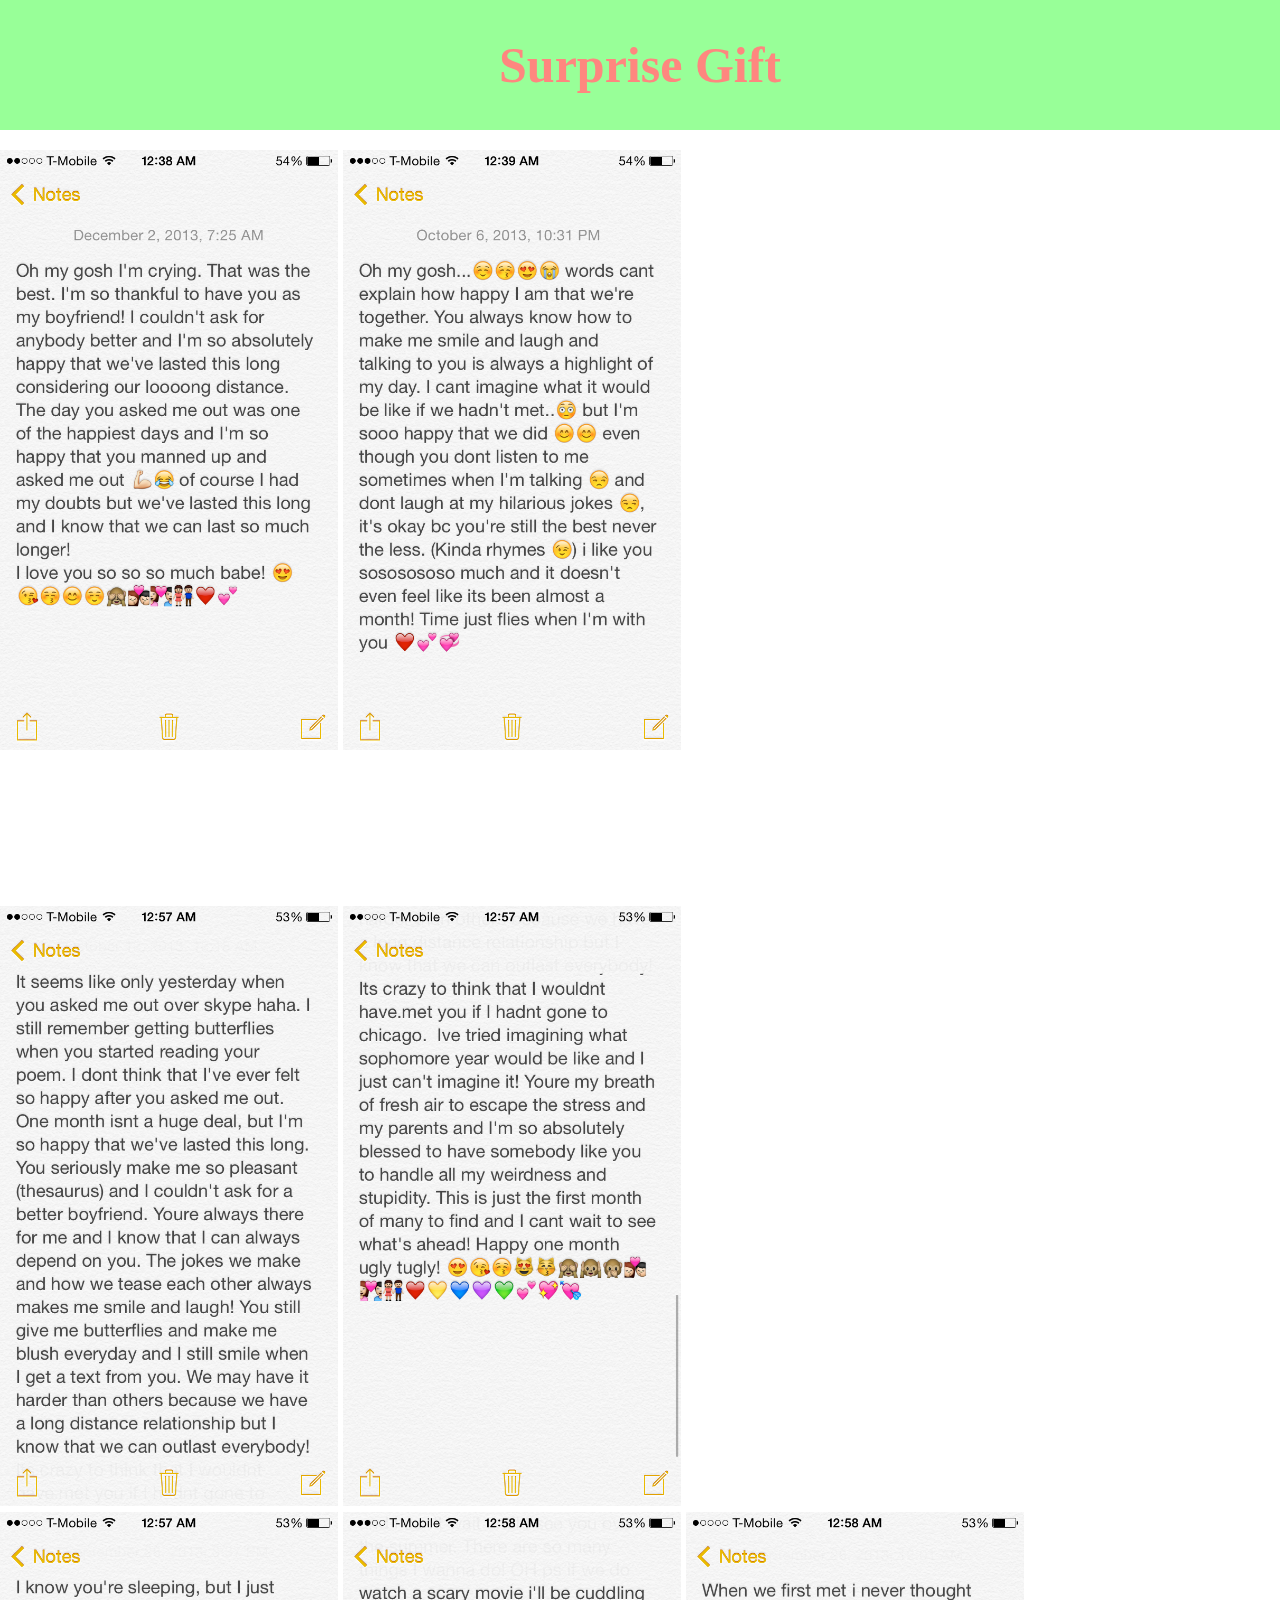
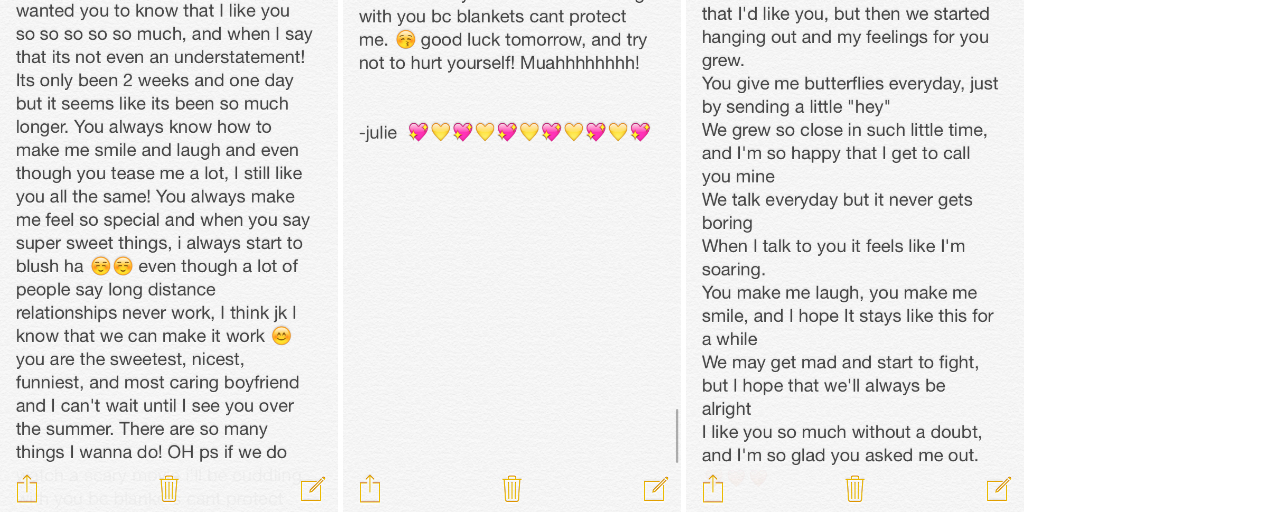
==== funny.html @ 09a1fd85 "f" ====
<!doctype html> 
<html>
<head>
	<title><3<3<3</title>
	<meta charset="utf-8">
    <meta name="viewport" content="width=device-width, initial-scale=1.0">
    <link rel="stylesheet" type="text/css" href="/css/reset.css" media="all">
    <link rel="stylesheet" type="text/css" href="/css/screen.css" media="all">
</head>
<body>
	<header>
		<h1>Surprise Gift</h1>
	</header>
	
	<div class="photo1">
		<img src="/img/photo1.png" class="photo1" alt="">
	</div>

	<div class="photo2">
		<img src="/img/photo2.png" class="photo2" alt="">
	</div>

	<div class="photo3">
		<img src="/img/photo3.png" class="photo3" alt="">
		<img src="/img/photo3-2.png" class="photo3-2" alt="">
	</div>

	<div class="photo4">
		<img src="/img/photo4.png" class="photo4" alt="">
		<img src="/img/photo4-2.png" class="photo4-2" alt="">
	</div>

	<div class="photo5">
		<img src="/img/photo5.png" class="photo5" alt="">
	</div>


</body>
</html>
---- css/screen.css ----
html, body, div, span, applet, object, iframe,
h1, h2, h3, h4, h5, h6, p, blockquote, pre,
a, abbr, acronym, address, big, cite, code,
del, dfn, em, img, ins, kbd, q, s, samp,
small, strike, strong, sub, sup, tt, var,
b, u, i, center,
dl, dt, dd, ol, ul, li,
fieldset, form, label, legend,
table, caption, tbody, tfoot, thead, tr, th, td,
article, aside, canvas, details, embed,
figure, figcaption, footer, header, hgroup,
menu, nav, output, ruby, section, summary,
time, mark, audio, video {
  margin: 0;
  padding: 0;
  border: 0;
  font-size: 100%;
  font: inherit;
  vertical-align: baseline;
}

/* HTML5 display-role reset for older browsers */
article, aside, details, figcaption, figure,
footer, header, hgroup, menu, nav, section {
  display: block;
}

body {
  line-height: 1;
}

ol, ul {
  list-style: none;
}

blockquote, q {
  quotes: none;
}

blockquote:before, blockquote:after,
q:before, q:after {
  content: '';
  content: none;
}

table {
  border-collapse: collapse;
  border-spacing: 0;
}

* {
  -moz-box-sizing: border-box;
  box-sizing: border-box;
  background-repeat: no-repeat;
  background-position: 0 0;
}

html {
  height: 100%;
}

body {
  height: 100%;
  font-family: 'Lobster', cursive;
  font-size: 20px;
  line-height: 1.3;
}

a {
  color: #800000;
}

header {
  background: #98FF98;
  height: 130px;
  position: fixed;
  width: 100%;
  z-index: 50;
}

section {
  background-size: cover;
  background-attachment: fixed;
  min-height: 100%;
  position: relative;
}

div.photo1, div.photo2, div.photo3 {
  margin-top: 150px;
  display: inline-block;
}

div.photo4, div.photo5 {
  display: inline-block;
}

img.photo1, img.photo2, img.photo3, img.photo3-2, img.photo4, img.photo4-2, img.photo5 {
  display: inline-block;
  height: 600px;
}

.one .text, .two .text, .three .text {
  width: 30%;
  min-width: 300px;
  padding: 20px 32px;
  border-radius: 8px;
  color: white;
  position: absolute;
  line-height: 1.7em;
  text-shadow: 0 0 10px black;
  font-size: 25px;
}

div.logos {
  position: absolute;
  top: 30px;
  right: 20px;
  margin: 10px;
  font-size: 2em;
}

h1 {
  font-weight: bold;
  font-size: 50px;
  text-align: center;
  color: #FE877F;
  padding-bottom: 33px;
  padding-top: 33px;
}

h2 {
  font-size: 40px;
  font-weight: bold;
  margin-bottom: .8em;
}

.one {
  background-image: url(/img/cupcakes.jpg);
}

.one .text {
  background-color: rgba(254, 135, 127, 0.8);
  bottom: 100px;
  right: 100px;
  -moz-box-shadow: 0 0 120px salmon;
  -webkit-box-shadow: 0 0 120px salmon;
  box-shadow: 0 0 120px salmon;
}

a.funny {
  text-decoration: none;
  color: lightgreen;
}

.best {
  background-image: url(/img/love.jpg);
}

.awesome p {
  text-align: center;
  font-size: 30px;
  line-height: 1.7em;
  margin-bottom: 50px;
  color: black;
}

div.pic {
  display: inline-block;
}

.cool {
  width: 500px;
  border-radius: 500px;
  display: inline-block;
}

.cooll {
  width: 500px;
  border-radius: 500px;
  display: inline-block;
}

.cute {
  width: 400px;
  height: 500px;
  border-radius: 500px;
  display: inline-block;
}

.awesome h2 {
  text-align: center;
  color: #98FF98;
  font-size: 50px;
  background-color: rgba(254, 135, 127, 0.8);
  height: 100px;
  padding-top: 17px;
}

.two {
  background-image: url(/img/netflix.jpg);
}

.two .text {
  background-color: rgba(152, 255, 152, 0.8);
  top: 100px;
  left: 100px;
  -moz-box-shadow: 0 0 120px lightgreen;
  -webkit-box-shadow: 0 0 120px lightgreen;
  box-shadow: 0 0 120px lightgreen;
}

.three {
  background-image: url(/img/creep.jpg);
}

.three .text {
  background-color: rgba(254, 135, 127, 0.8);
  top: 50px;
  right: 70px;
  -moz-box-shadow: 0 0 120px salmon;
  -webkit-box-shadow: 0 0 120px salmon;
  box-shadow: 0 0 120px salmon;
}
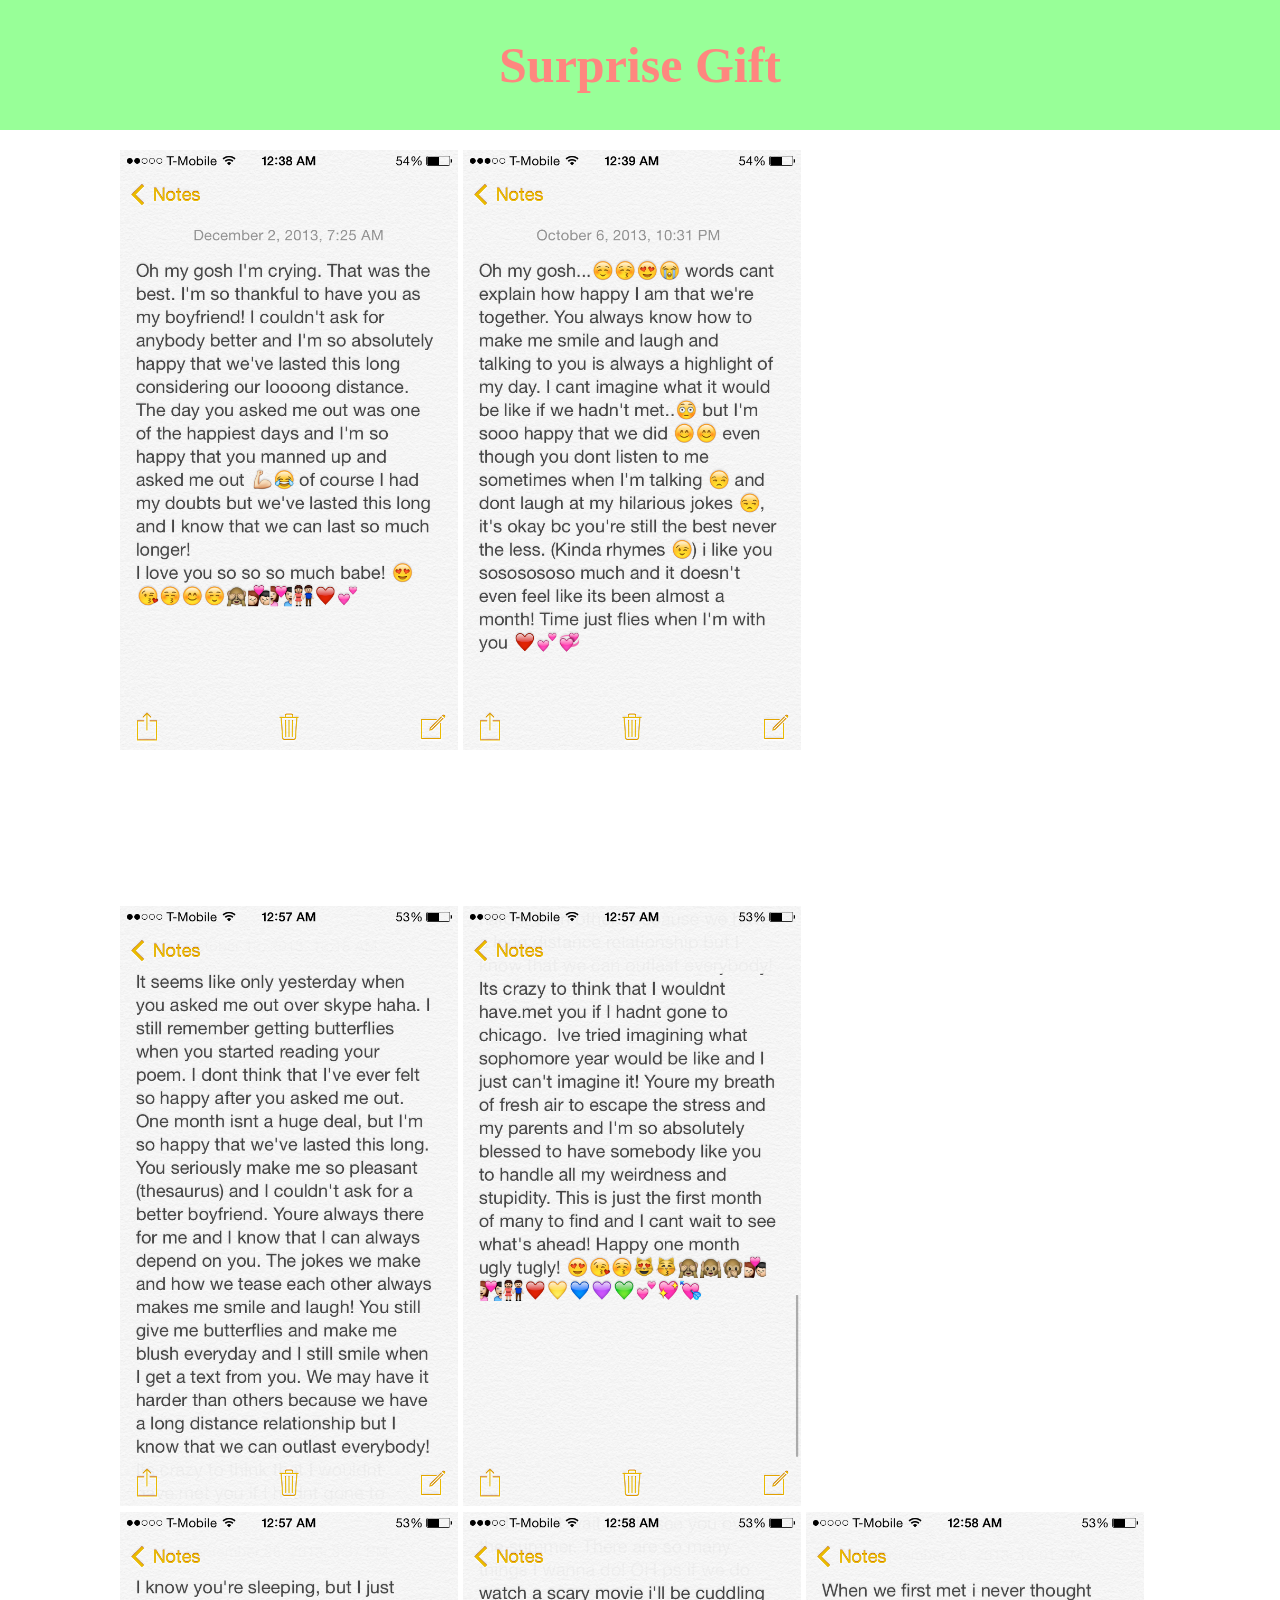
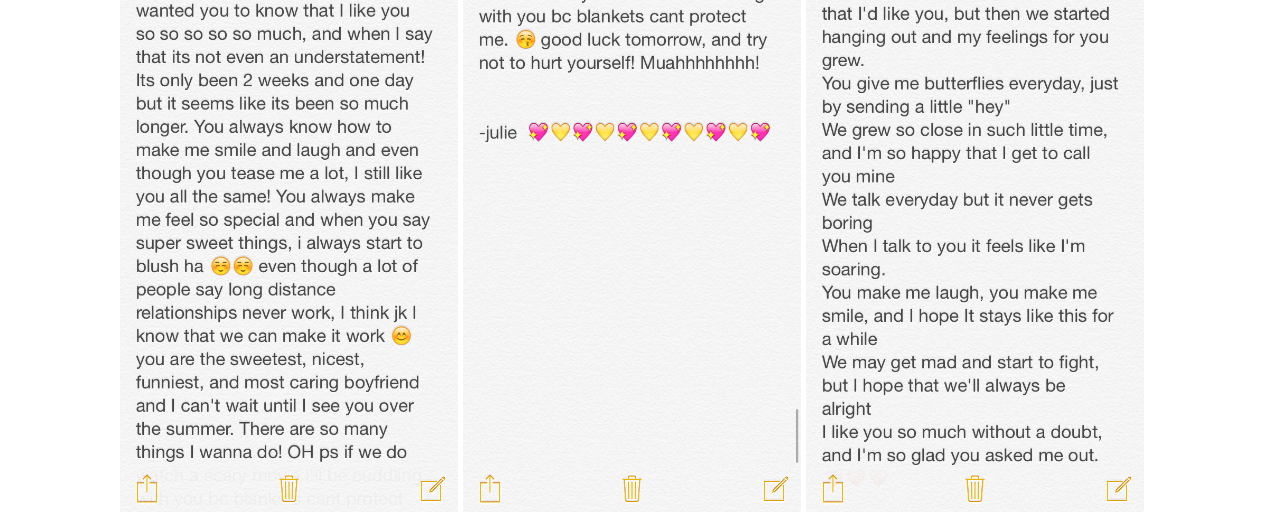
==== commit f9fc906f: "fg" ====
--- a/funny.html
+++ b/funny.html
@@ -11,29 +11,30 @@
 	<header>
 		<h1>Surprise Gift</h1>
 	</header>
-	
-	<div class="photo1">
-		<img src="/img/photo1.png" class="photo1" alt="">
+	<div class="row1">
+		<div class="photo1">
+			<img src="/img/photo1.png" class="photo1" alt="">
+		</div>
+
+		<div class="photo2">
+			<img src="/img/photo2.png" class="photo2" alt="">
+		</div>
+
+		<div class="photo3">
+			<img src="/img/photo3.png" class="photo3" alt="">
+			<img src="/img/photo3-2.png" class="photo3-2" alt="">
+		</div>
 	</div>
 
-	<div class="photo2">
-		<img src="/img/photo2.png" class="photo2" alt="">
+	<div class="row2">
+		<div class="photo4">
+			<img src="/img/photo4.png" class="photo4" alt="">
+			<img src="/img/photo4-2.png" class="photo4-2" alt="">
+		</div>
+
+		<div class="photo5">
+			<img src="/img/photo5.png" class="photo5" alt="">
+		</div>
 	</div>
-
-	<div class="photo3">
-		<img src="/img/photo3.png" class="photo3" alt="">
-		<img src="/img/photo3-2.png" class="photo3-2" alt="">
-	</div>
-
-	<div class="photo4">
-		<img src="/img/photo4.png" class="photo4" alt="">
-		<img src="/img/photo4-2.png" class="photo4-2" alt="">
-	</div>
-
-	<div class="photo5">
-		<img src="/img/photo5.png" class="photo5" alt="">
-	</div>
-
-
 </body>
 </html>--- a/css/screen.css
+++ b/css/screen.css
@@ -85,6 +85,10 @@
   position: relative;
 }
 
+div.row1, div.row2 {
+  margin-left: 120px;
+}
+
 div.photo1, div.photo2, div.photo3 {
   margin-top: 150px;
   display: inline-block;
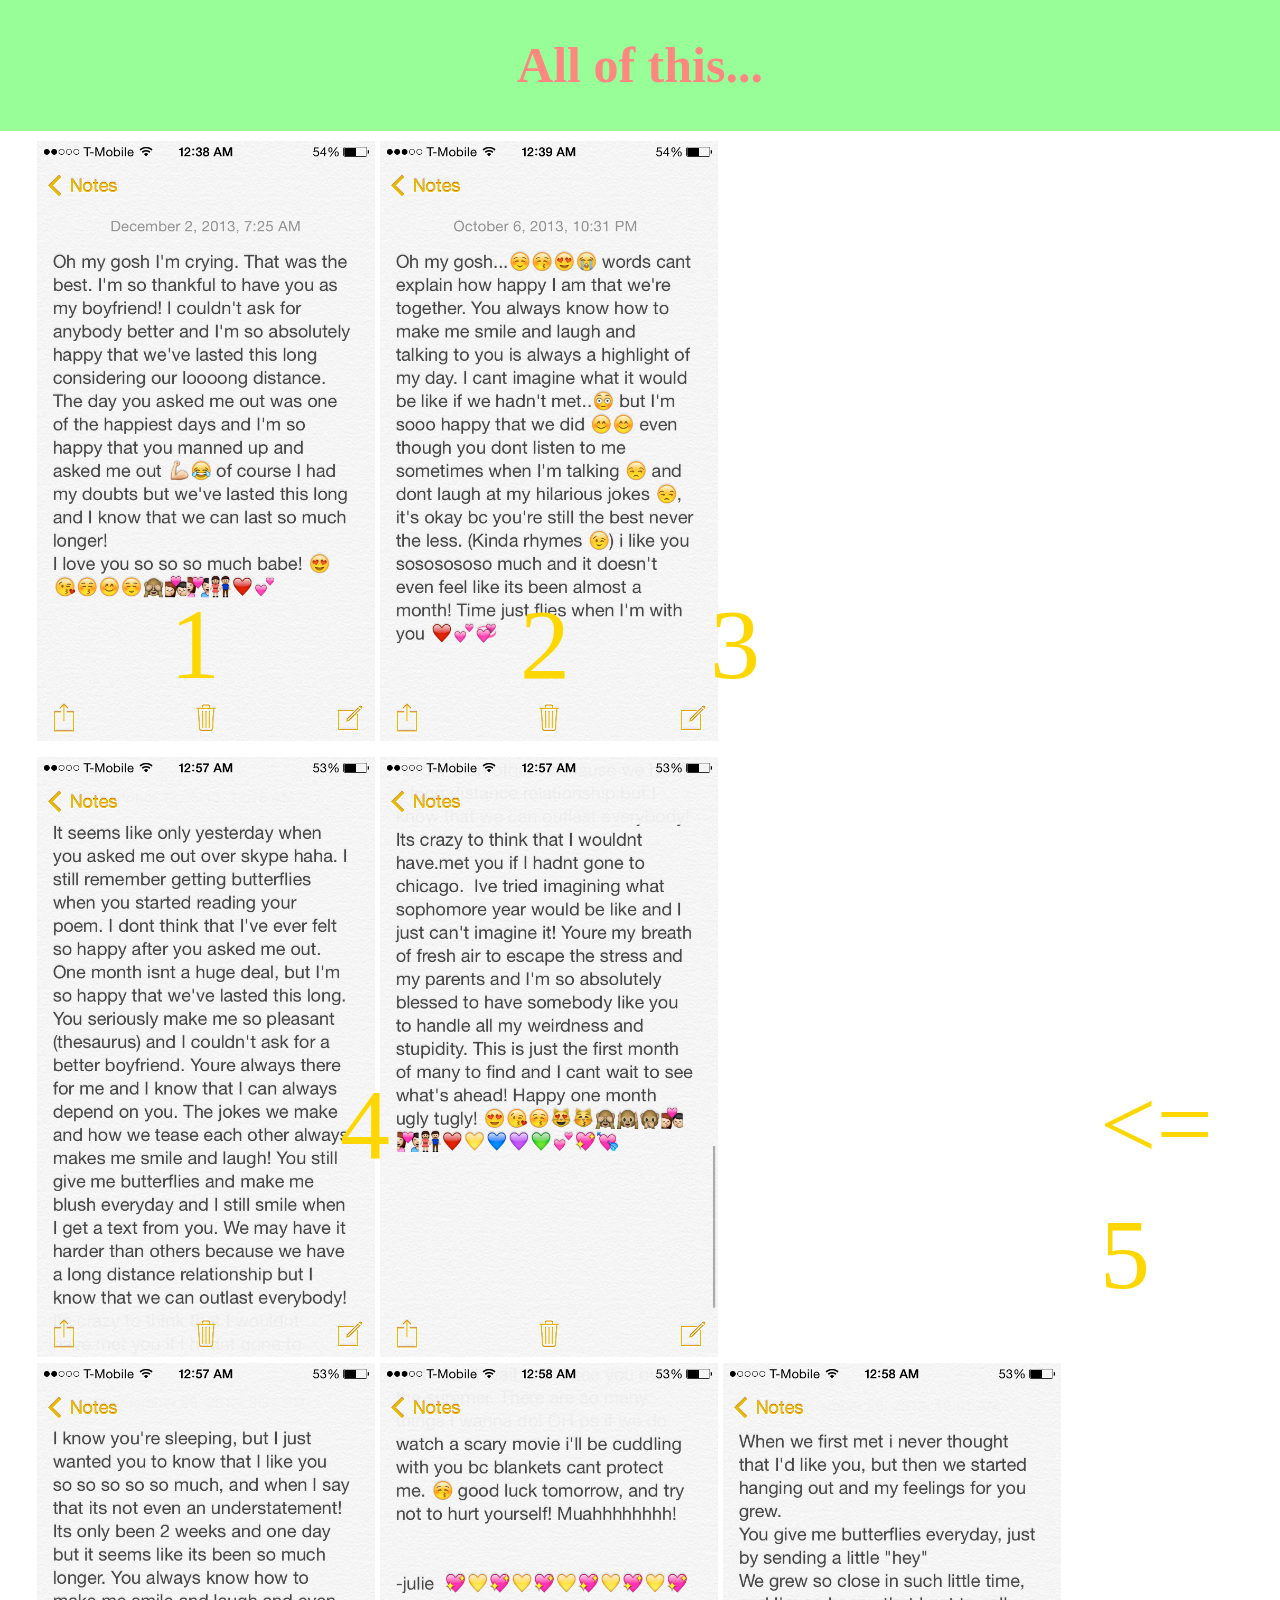
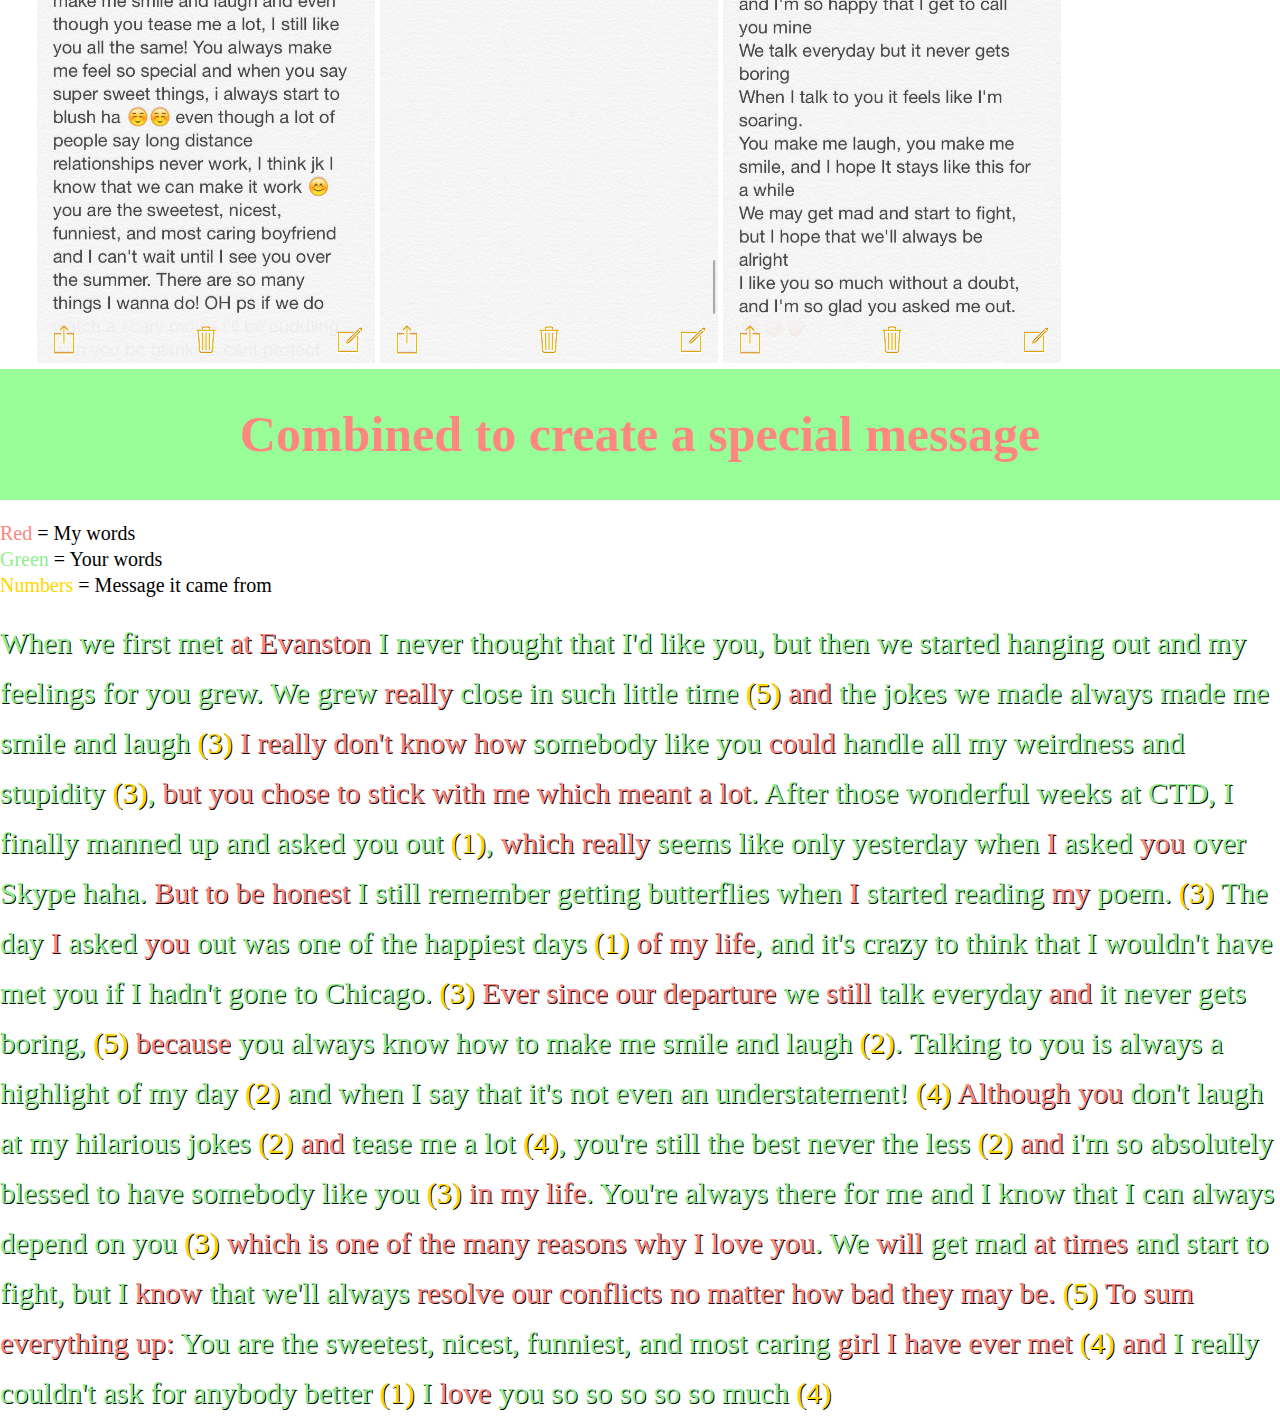
==== commit fb1a7028: "d" ====
--- a/funny.html
+++ b/funny.html
@@ -8,18 +8,19 @@
     <link rel="stylesheet" type="text/css" href="/css/screen.css" media="all">
 </head>
 <body>
-	<header>
-		<h1>Surprise Gift</h1>
-	</header>
+	
+		<h1>All of this...</h1>
+	
 	<div class="row1">
+		<p class="numbers1">1</p>
 		<div class="photo1">
 			<img src="/img/photo1.png" class="photo1" alt="">
 		</div>
-
+		<p class="numbers2">2</p>
 		<div class="photo2">
 			<img src="/img/photo2.png" class="photo2" alt="">
 		</div>
-
+		<p class="numbers3">3</p>
 		<div class="photo3">
 			<img src="/img/photo3.png" class="photo3" alt="">
 			<img src="/img/photo3-2.png" class="photo3-2" alt="">
@@ -27,14 +28,29 @@
 	</div>
 
 	<div class="row2">
+		<p class="numbers4">4</p>
 		<div class="photo4">
 			<img src="/img/photo4.png" class="photo4" alt="">
 			<img src="/img/photo4-2.png" class="photo4-2" alt="">
 		</div>
-
+		<p class="numbers5"><= 5</p>
 		<div class="photo5">
 			<img src="/img/photo5.png" class="photo5" alt="">
 		</div>
 	</div>
+
+	<h1>Combined to create a special message</h1>
+
+	<div class="code">
+		<ul>
+			<li><span class="me">Red</span> = My words</li>
+			<li><span class="you">Green</span> = Your words</li>
+			<li><span class="gold">Numbers</span> =  Message it came from</li>
+		</ul>
+	</div>
+
+	<div class="special">
+		<p class="wow">When we first met <span class="me">at Evanston</span> I never thought that I'd like you, but then we started hanging out and my feelings for you grew. We grew <span class="me">really</span> close in such little time <span class="gold">(5)</span> <span class="me">and</span> the jokes we made always made me smile and laugh <span class="gold">(3)</span> <span class="me">I really don't know how</span> somebody like you <span class="me">could</span> handle all my weirdness and stupidity <span class="gold">(3)</span>, <span class="me">but you chose to stick with me which meant a lot</span>. After those wonderful weeks at CTD, I finally manned up and asked you out <span class="gold">(1)</span>, <span class="me">which really</span> seems like only yesterday when <span class="me">I</span> asked <span class="me">you</span> over Skype haha. <span class="me">But to be honest</span> I still remember getting butterflies when <span class="me">I</span> started reading <span class="me">my</span> poem. <span class="gold">(3)</span> The day <span class="me">I</span> asked <span class="me">you</span> out was one of the happiest days <span class="gold">(1)</span> <span class="me">of my life</span>, and it's crazy to think that I wouldn't have met you if I hadn't gone to Chicago. <span class="gold">(3)</span> <span class="me">Ever since our departure</span> we <span class="me">still</span> talk everyday <span class="me">and</span> it never gets boring, <span class="gold">(5)</span> <span class="me">because</span> you always know how to make me smile and laugh <span class="gold">(2)</span>. Talking to you is always a highlight of my day <span class="gold">(2)</span> and when I say that it's not even an understatement! <span class="gold">(4)</span> <span class="me">Although you</span> don't laugh at my hilarious jokes <span class="gold">(2)</span> <span class="me">and</span> tease me a lot <span class="gold">(4)</span>, you're still the best never the less <span class="gold">(2)</span> <span class="me">and</span> i'm so absolutely blessed to have somebody like you <span class="gold">(3)</span> <span class="me">in my life</span>. You're always there for me and I know that I can always depend on you <span class="gold">(3)</span> <span class="me">which is one of the many reasons why I love you</span>. We <span class="me">will</span> get mad <span class="me">at times</span> and start to fight, but I <span class="me">know</span> that we'll always <span class="me">resolve our conflicts no matter how bad they may be.</span> <span class="gold">(5)</span> <span class="me">To sum everything up:</span> You are the sweetest, nicest, funniest, and most caring <span class="me">girl I have ever met</span> <span class="gold">(4)</span> <span class="me">and</span> I really couldn't ask for anybody better <span class="gold">(1)</span> I <span class="me">love</span> you so so so so so much <span class="gold">(4)</span></p> 
+	</div>
 </body>
 </html>--- a/css/screen.css
+++ b/css/screen.css
@@ -85,12 +85,76 @@
   position: relative;
 }
 
+div.code {
+  margin-bottom: 20px;
+  margin-top: 20px;
+}
+
+div.special {
+  line-height: 2.5em;
+  background: white;
+}
+
+p.numbers1, p.numbers2, p.numbers3, p.numbers4, p.numbers5 {
+  color: gold;
+  font-size: 100px;
+  display: inline-block;
+}
+
+p.numbers1 {
+  position: absolute;
+  top: 580px;
+  left: 170px;
+}
+
+p.numbers2 {
+  position: absolute;
+  top: 580px;
+  left: 520px;
+}
+
+p.numbers3 {
+  position: absolute;
+  top: 580px;
+  right: 520px;
+}
+
+p.numbers4 {
+  position: absolute;
+  top: 1060px;
+  left: 340px;
+}
+
+p.numbers5 {
+  position: absolute;
+  top: 1060px;
+  left: 1100px;
+}
+
+p.wow {
+  color: lightgreen;
+  text-shadow: 1px 1px black;
+  font-size: 30px;
+}
+
+span.me {
+  color: #FE877F;
+}
+
+span.you {
+  color: lightgreen;
+}
+
+span.gold {
+  color: gold;
+}
+
 div.row1, div.row2 {
-  margin-left: 120px;
+  margin-left: 37px;
 }
 
 div.photo1, div.photo2, div.photo3 {
-  margin-top: 150px;
+  margin-top: 10px;
   display: inline-block;
 }
 
@@ -130,6 +194,7 @@
   color: #FE877F;
   padding-bottom: 33px;
   padding-top: 33px;
+  background: #98FF98;
 }
 
 h2 {
@@ -154,6 +219,22 @@
 a.funny {
   text-decoration: none;
   color: lightgreen;
+  -webkit-transition-duration: 2s;
+  -moz-transition-duration: 2s;
+  -o-transition-duration: 2s;
+  transition-duration: 2s;
+  -webkit-transition-property: -webkit-transform;
+  -moz-transition-property: -moz-transform;
+  -o-transition-property: -o-transform;
+  transition-property: transform;
+  overflow: hidden;
+}
+
+a.funny:hover {
+  color: gold;
+  -webkit-transform: rotate(270deg);
+  -moz-transform: rotate(270deg);
+  -o-transform: rotate(270deg);
 }
 
 .best {
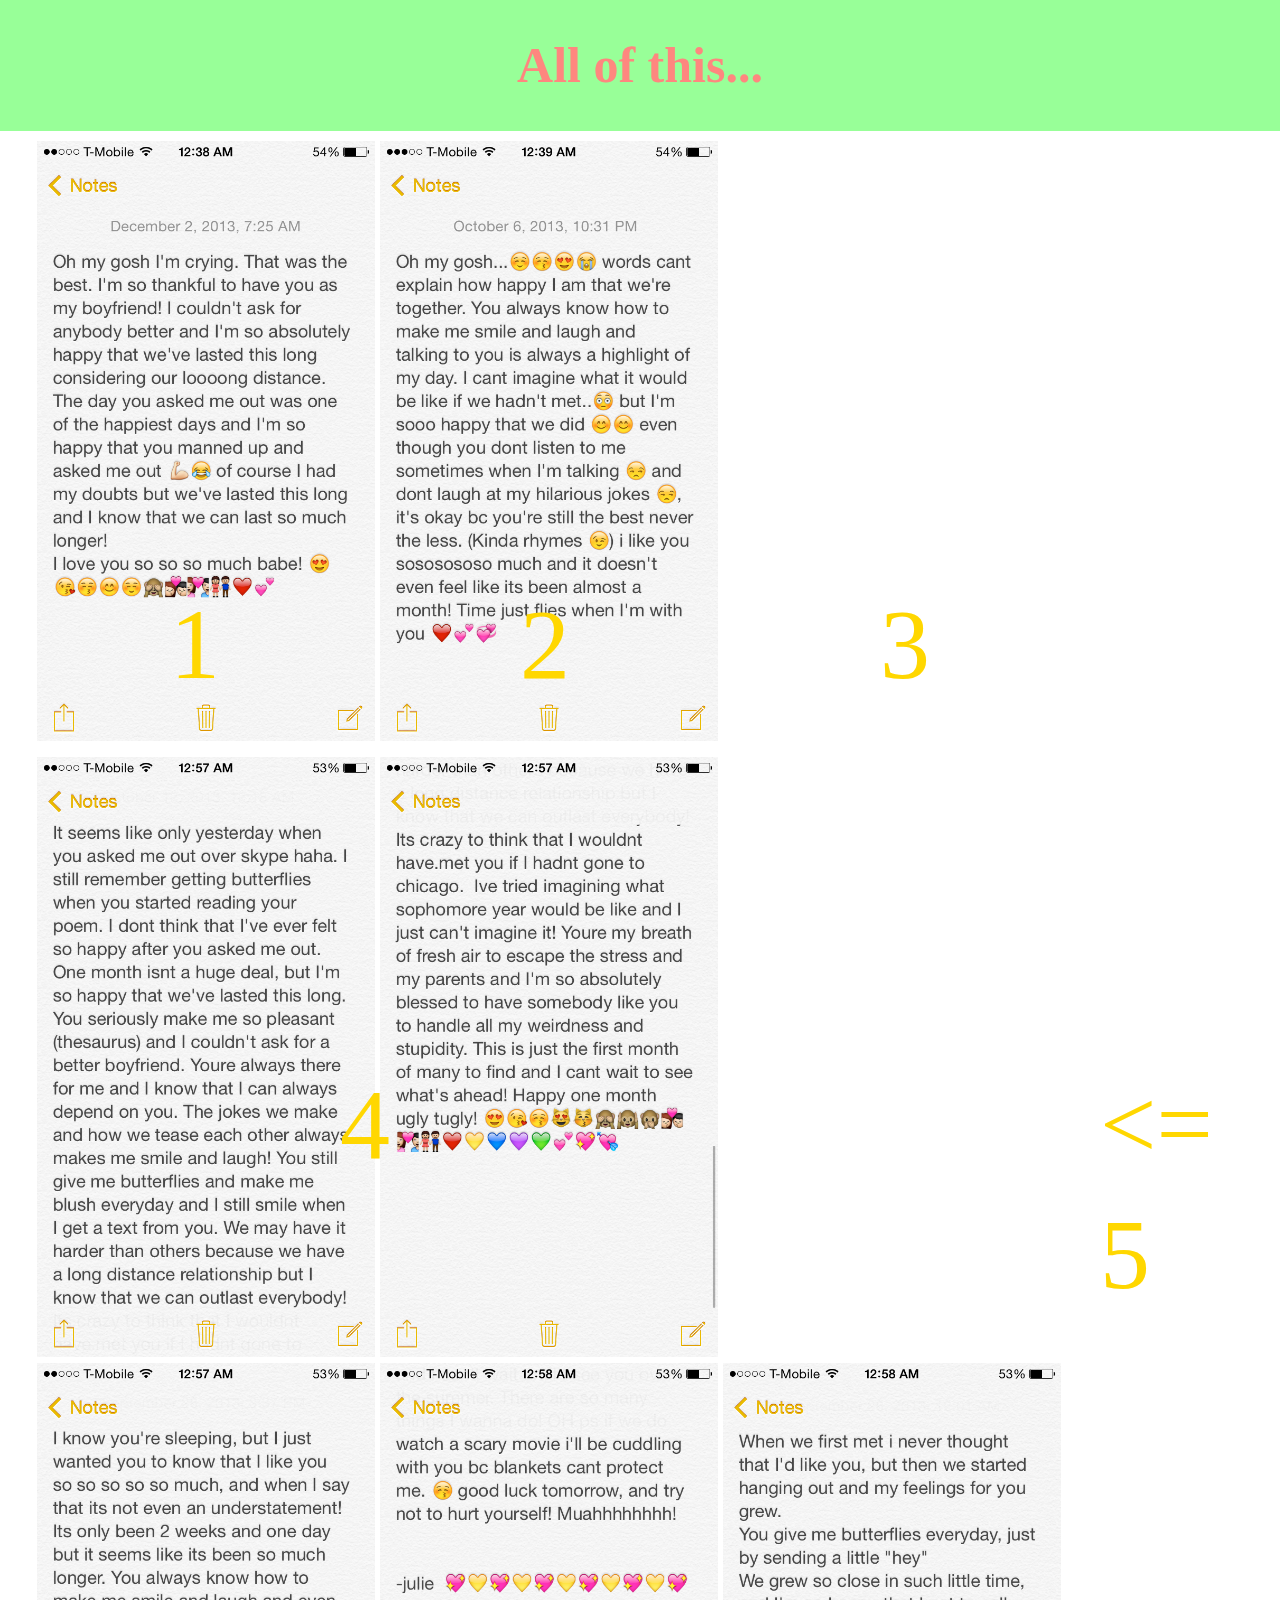
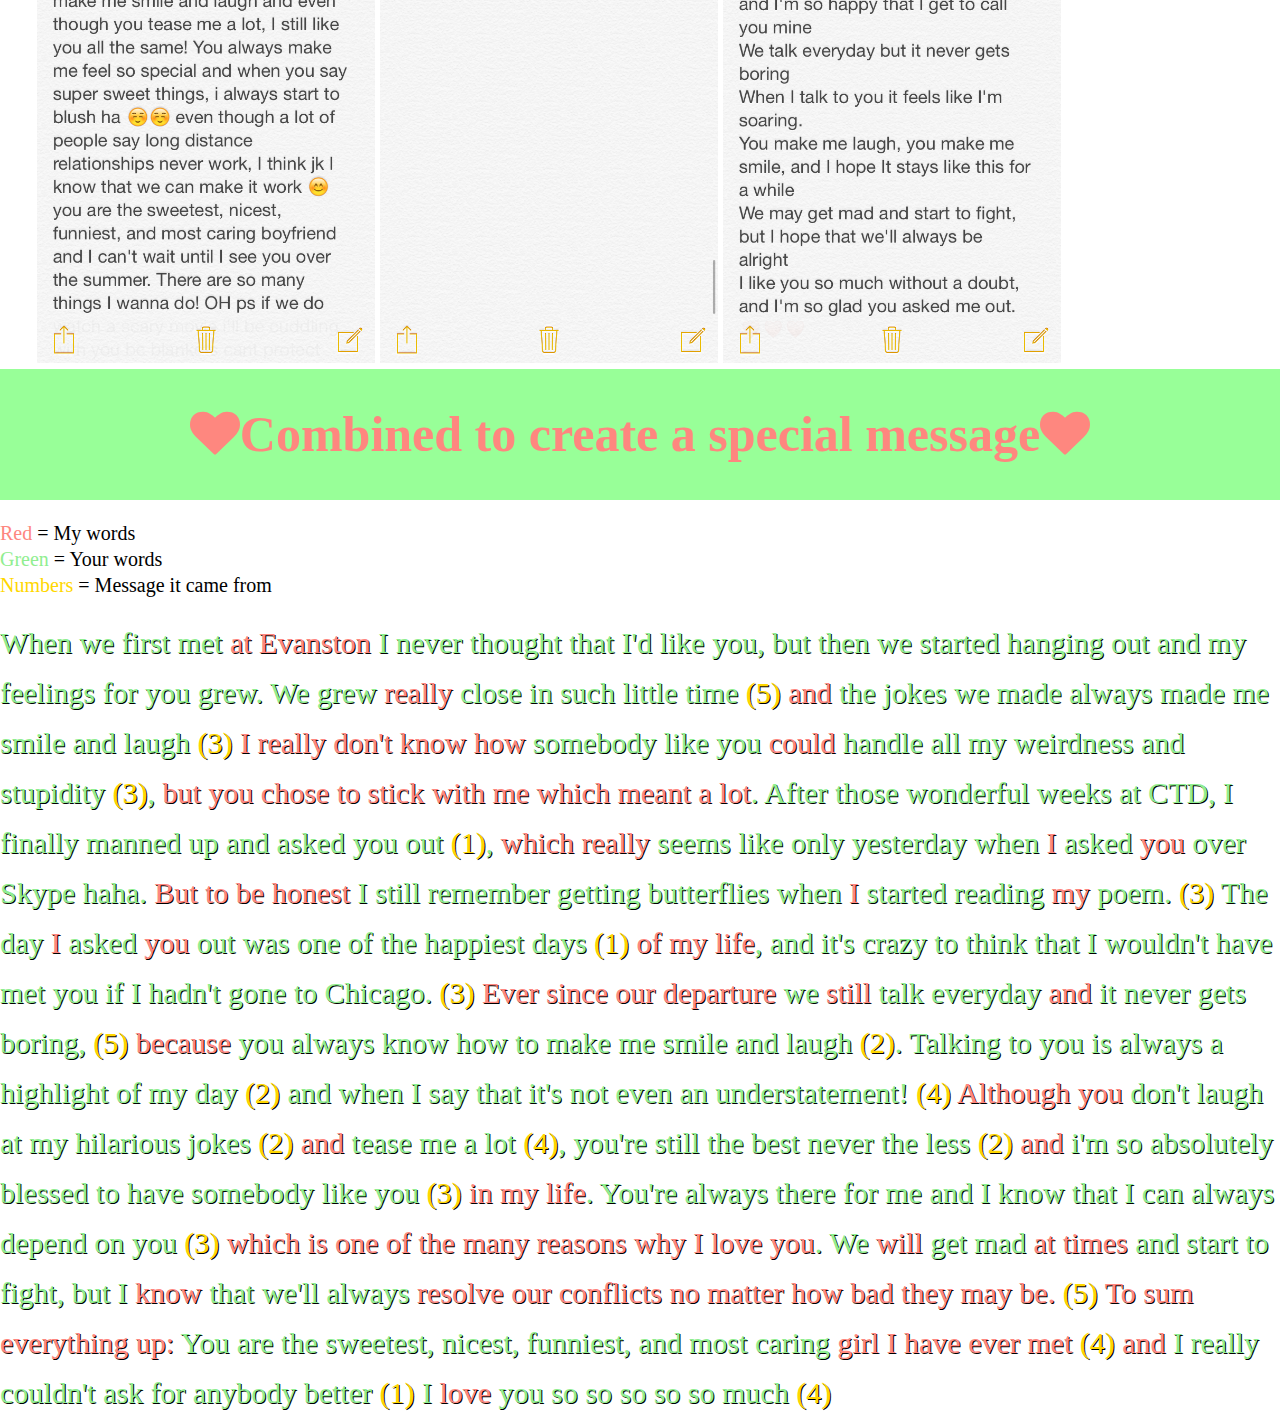
==== commit 319c5561: "d" ====
--- a/funny.html
+++ b/funny.html
@@ -6,6 +6,7 @@
     <meta name="viewport" content="width=device-width, initial-scale=1.0">
     <link rel="stylesheet" type="text/css" href="/css/reset.css" media="all">
     <link rel="stylesheet" type="text/css" href="/css/screen.css" media="all">
+    <link href="//maxcdn.bootstrapcdn.com/font-awesome/4.1.0/css/font-awesome.min.css" rel="stylesheet">
 </head>
 <body>
 	
@@ -39,7 +40,9 @@
 		</div>
 	</div>
 
-	<h1>Combined to create a special message</h1>
+	
+	<h1><i class="fa fa-heart"></i>Combined to create a special message<i class="fa fa-heart"></i></h1>
+	
 
 	<div class="code">
 		<ul>
--- a/css/screen.css
+++ b/css/screen.css
@@ -116,7 +116,7 @@
 p.numbers3 {
   position: absolute;
   top: 580px;
-  right: 520px;
+  right: 350px;
 }
 
 p.numbers4 {
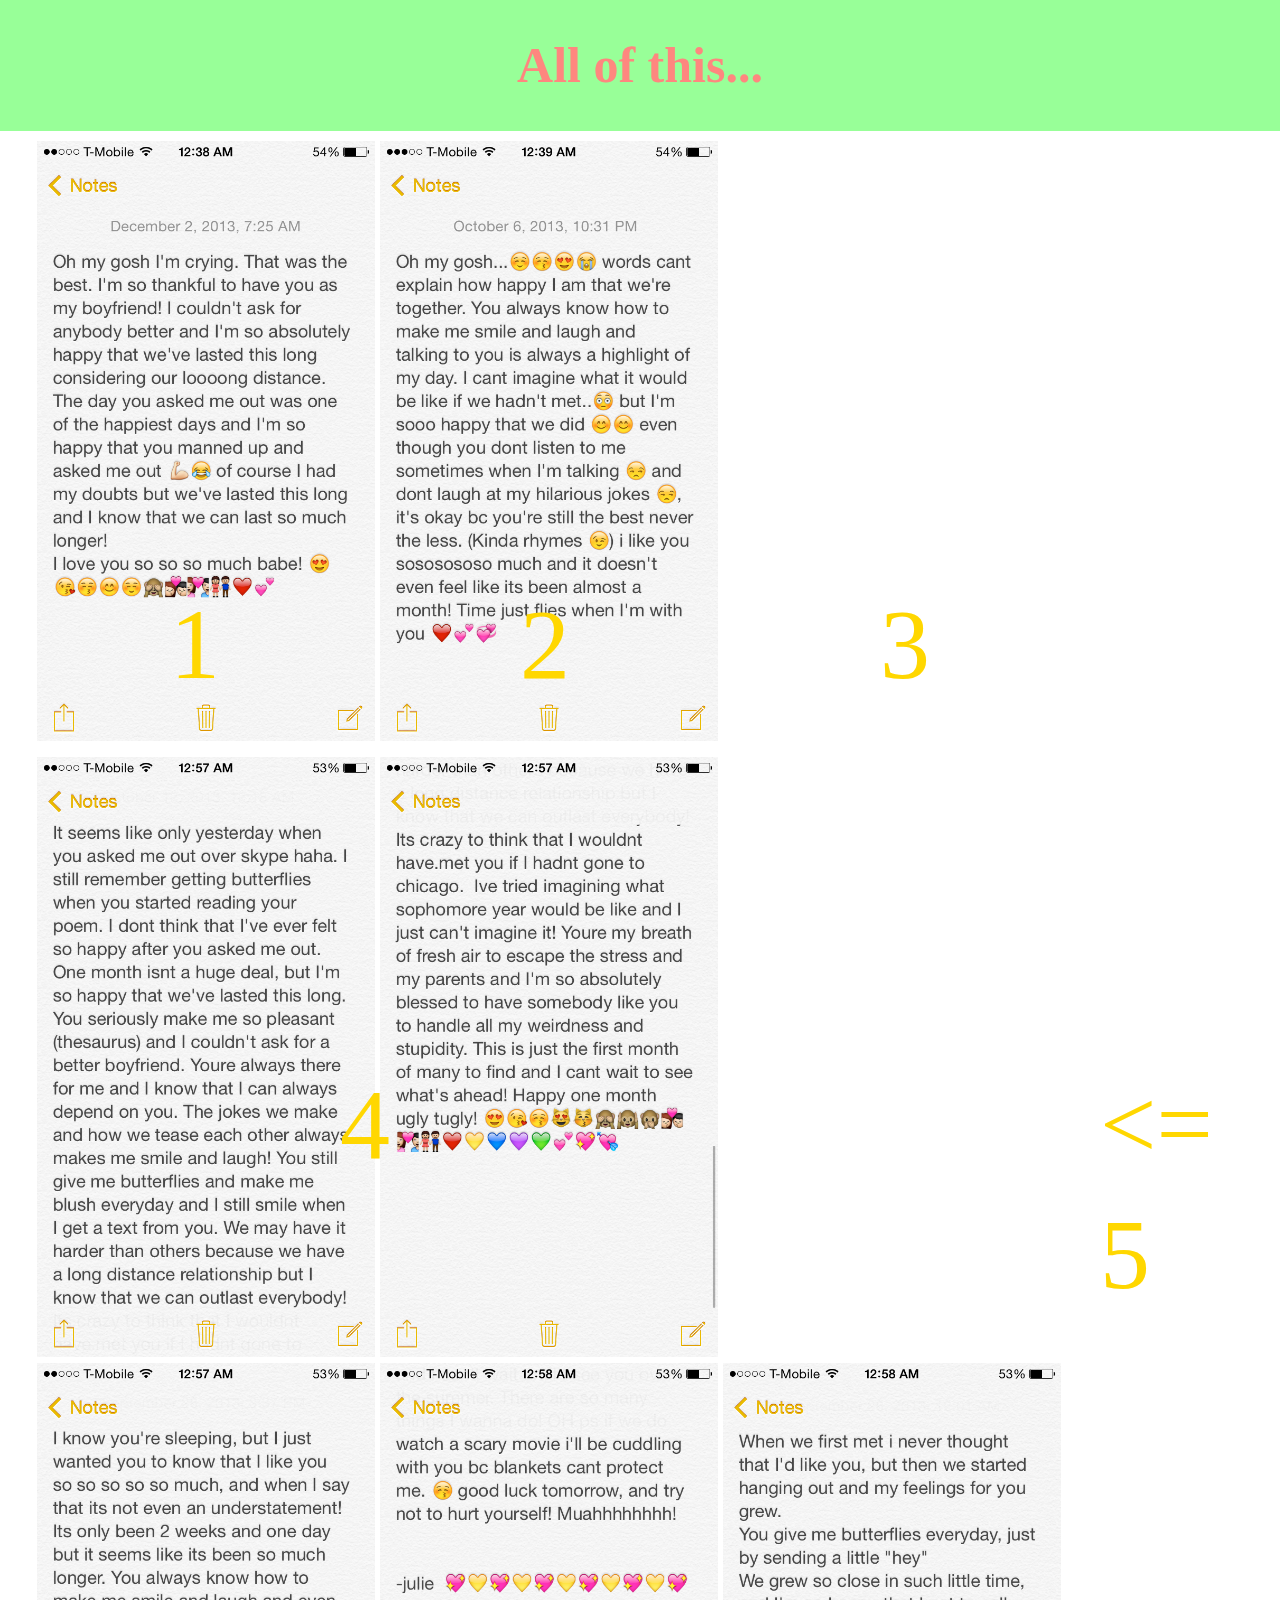
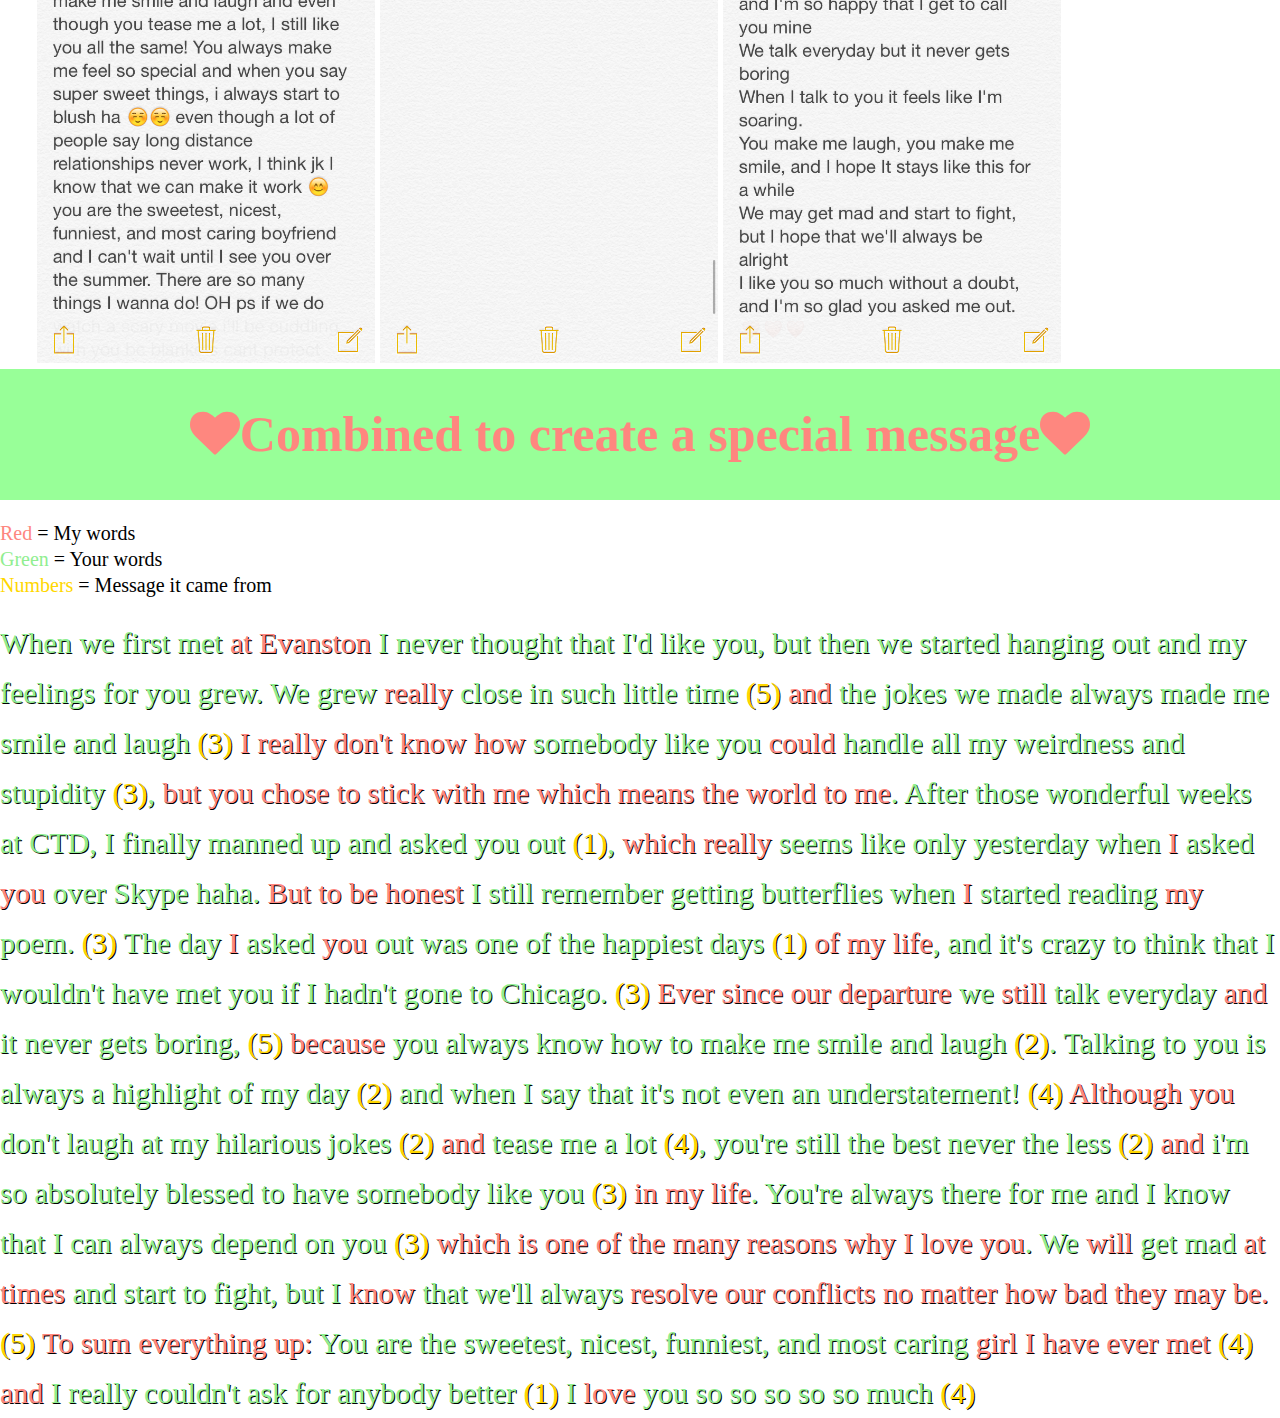
==== commit 972b6c1a: "s" ====
--- a/funny.html
+++ b/funny.html
@@ -53,7 +53,7 @@
 	</div>
 
 	<div class="special">
-		<p class="wow">When we first met <span class="me">at Evanston</span> I never thought that I'd like you, but then we started hanging out and my feelings for you grew. We grew <span class="me">really</span> close in such little time <span class="gold">(5)</span> <span class="me">and</span> the jokes we made always made me smile and laugh <span class="gold">(3)</span> <span class="me">I really don't know how</span> somebody like you <span class="me">could</span> handle all my weirdness and stupidity <span class="gold">(3)</span>, <span class="me">but you chose to stick with me which meant a lot</span>. After those wonderful weeks at CTD, I finally manned up and asked you out <span class="gold">(1)</span>, <span class="me">which really</span> seems like only yesterday when <span class="me">I</span> asked <span class="me">you</span> over Skype haha. <span class="me">But to be honest</span> I still remember getting butterflies when <span class="me">I</span> started reading <span class="me">my</span> poem. <span class="gold">(3)</span> The day <span class="me">I</span> asked <span class="me">you</span> out was one of the happiest days <span class="gold">(1)</span> <span class="me">of my life</span>, and it's crazy to think that I wouldn't have met you if I hadn't gone to Chicago. <span class="gold">(3)</span> <span class="me">Ever since our departure</span> we <span class="me">still</span> talk everyday <span class="me">and</span> it never gets boring, <span class="gold">(5)</span> <span class="me">because</span> you always know how to make me smile and laugh <span class="gold">(2)</span>. Talking to you is always a highlight of my day <span class="gold">(2)</span> and when I say that it's not even an understatement! <span class="gold">(4)</span> <span class="me">Although you</span> don't laugh at my hilarious jokes <span class="gold">(2)</span> <span class="me">and</span> tease me a lot <span class="gold">(4)</span>, you're still the best never the less <span class="gold">(2)</span> <span class="me">and</span> i'm so absolutely blessed to have somebody like you <span class="gold">(3)</span> <span class="me">in my life</span>. You're always there for me and I know that I can always depend on you <span class="gold">(3)</span> <span class="me">which is one of the many reasons why I love you</span>. We <span class="me">will</span> get mad <span class="me">at times</span> and start to fight, but I <span class="me">know</span> that we'll always <span class="me">resolve our conflicts no matter how bad they may be.</span> <span class="gold">(5)</span> <span class="me">To sum everything up:</span> You are the sweetest, nicest, funniest, and most caring <span class="me">girl I have ever met</span> <span class="gold">(4)</span> <span class="me">and</span> I really couldn't ask for anybody better <span class="gold">(1)</span> I <span class="me">love</span> you so so so so so much <span class="gold">(4)</span></p> 
+		<p class="wow">When we first met <span class="me">at Evanston</span> I never thought that I'd like you, but then we started hanging out and my feelings for you grew. We grew <span class="me">really</span> close in such little time <span class="gold">(5)</span> <span class="me">and</span> the jokes we made always made me smile and laugh <span class="gold">(3)</span> <span class="me">I really don't know how</span> somebody like you <span class="me">could</span> handle all my weirdness and stupidity <span class="gold">(3)</span>, <span class="me">but you chose to stick with me which means the world to me</span>. After those wonderful weeks at CTD, I finally manned up and asked you out <span class="gold">(1)</span>, <span class="me">which really</span> seems like only yesterday when <span class="me">I</span> asked <span class="me">you</span> over Skype haha. <span class="me">But to be honest</span> I still remember getting butterflies when <span class="me">I</span> started reading <span class="me">my</span> poem. <span class="gold">(3)</span> The day <span class="me">I</span> asked <span class="me">you</span> out was one of the happiest days <span class="gold">(1)</span> <span class="me">of my life</span>, and it's crazy to think that I wouldn't have met you if I hadn't gone to Chicago. <span class="gold">(3)</span> <span class="me">Ever since our departure</span> we <span class="me">still</span> talk everyday <span class="me">and</span> it never gets boring, <span class="gold">(5)</span> <span class="me">because</span> you always know how to make me smile and laugh <span class="gold">(2)</span>. Talking to you is always a highlight of my day <span class="gold">(2)</span> and when I say that it's not even an understatement! <span class="gold">(4)</span> <span class="me">Although you</span> don't laugh at my hilarious jokes <span class="gold">(2)</span> <span class="me">and</span> tease me a lot <span class="gold">(4)</span>, you're still the best never the less <span class="gold">(2)</span> <span class="me">and</span> i'm so absolutely blessed to have somebody like you <span class="gold">(3)</span> <span class="me">in my life</span>. You're always there for me and I know that I can always depend on you <span class="gold">(3)</span> <span class="me">which is one of the many reasons why I love you</span>. We <span class="me">will</span> get mad <span class="me">at times</span> and start to fight, but I <span class="me">know</span> that we'll always <span class="me">resolve our conflicts no matter how bad they may be.</span> <span class="gold">(5)</span> <span class="me">To sum everything up:</span> You are the sweetest, nicest, funniest, and most caring <span class="me">girl I have ever met</span> <span class="gold">(4)</span> <span class="me">and</span> I really couldn't ask for anybody better <span class="gold">(1)</span> I <span class="me">love</span> you so so so so so much <span class="gold">(4)</span></p> 
 	</div>
 </body>
 </html>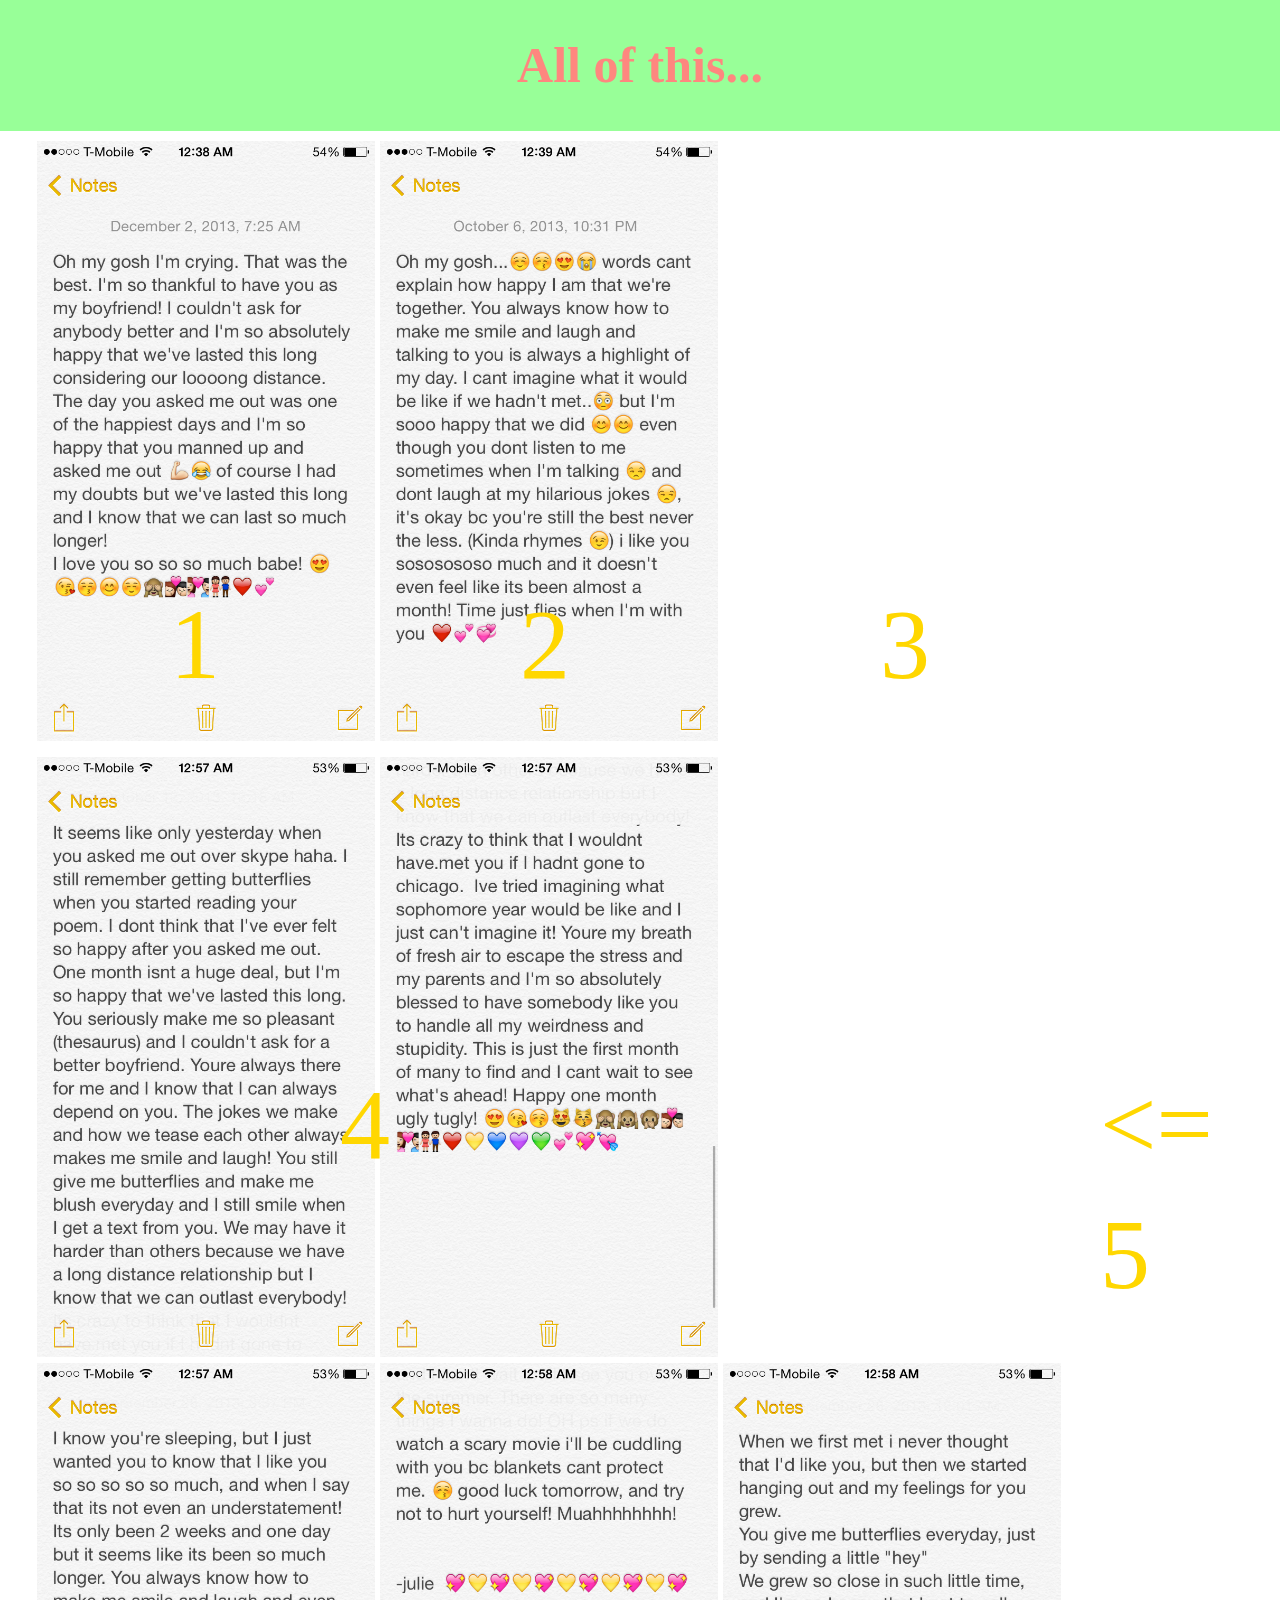
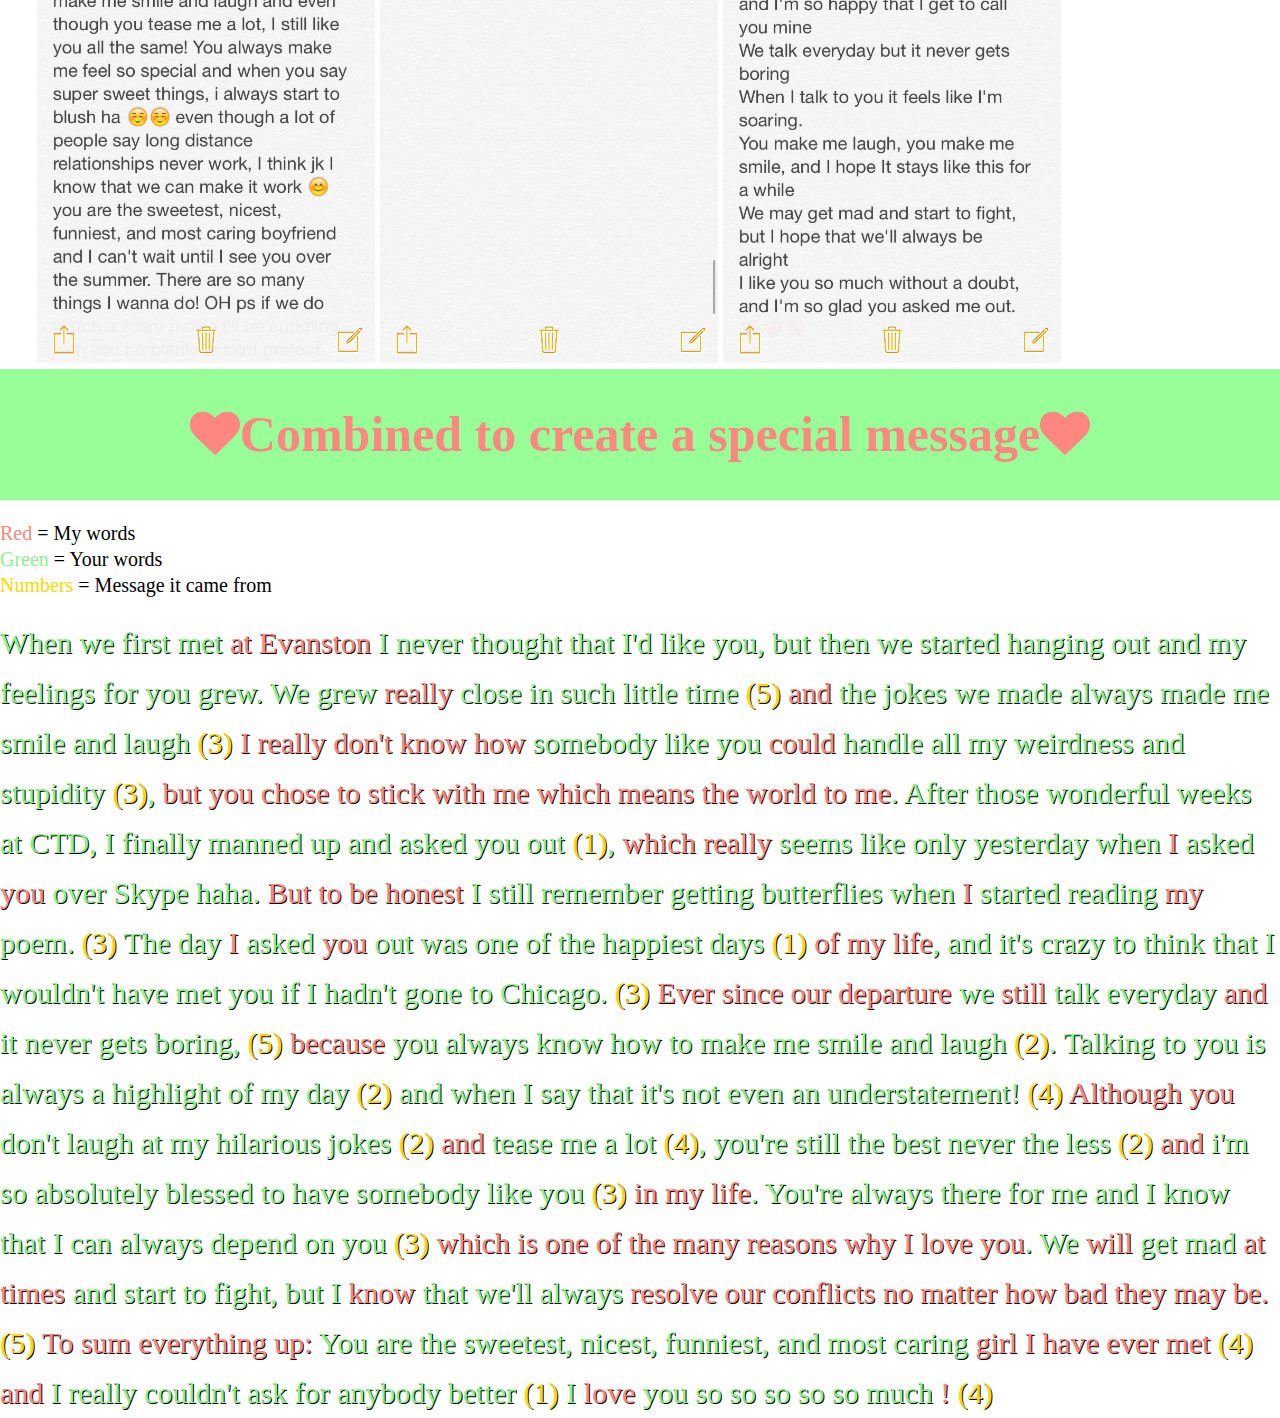
==== commit 024f4a82: "dd" ====
--- a/funny.html
+++ b/funny.html
@@ -53,7 +53,7 @@
 	</div>
 
 	<div class="special">
-		<p class="wow">When we first met <span class="me">at Evanston</span> I never thought that I'd like you, but then we started hanging out and my feelings for you grew. We grew <span class="me">really</span> close in such little time <span class="gold">(5)</span> <span class="me">and</span> the jokes we made always made me smile and laugh <span class="gold">(3)</span> <span class="me">I really don't know how</span> somebody like you <span class="me">could</span> handle all my weirdness and stupidity <span class="gold">(3)</span>, <span class="me">but you chose to stick with me which means the world to me</span>. After those wonderful weeks at CTD, I finally manned up and asked you out <span class="gold">(1)</span>, <span class="me">which really</span> seems like only yesterday when <span class="me">I</span> asked <span class="me">you</span> over Skype haha. <span class="me">But to be honest</span> I still remember getting butterflies when <span class="me">I</span> started reading <span class="me">my</span> poem. <span class="gold">(3)</span> The day <span class="me">I</span> asked <span class="me">you</span> out was one of the happiest days <span class="gold">(1)</span> <span class="me">of my life</span>, and it's crazy to think that I wouldn't have met you if I hadn't gone to Chicago. <span class="gold">(3)</span> <span class="me">Ever since our departure</span> we <span class="me">still</span> talk everyday <span class="me">and</span> it never gets boring, <span class="gold">(5)</span> <span class="me">because</span> you always know how to make me smile and laugh <span class="gold">(2)</span>. Talking to you is always a highlight of my day <span class="gold">(2)</span> and when I say that it's not even an understatement! <span class="gold">(4)</span> <span class="me">Although you</span> don't laugh at my hilarious jokes <span class="gold">(2)</span> <span class="me">and</span> tease me a lot <span class="gold">(4)</span>, you're still the best never the less <span class="gold">(2)</span> <span class="me">and</span> i'm so absolutely blessed to have somebody like you <span class="gold">(3)</span> <span class="me">in my life</span>. You're always there for me and I know that I can always depend on you <span class="gold">(3)</span> <span class="me">which is one of the many reasons why I love you</span>. We <span class="me">will</span> get mad <span class="me">at times</span> and start to fight, but I <span class="me">know</span> that we'll always <span class="me">resolve our conflicts no matter how bad they may be.</span> <span class="gold">(5)</span> <span class="me">To sum everything up:</span> You are the sweetest, nicest, funniest, and most caring <span class="me">girl I have ever met</span> <span class="gold">(4)</span> <span class="me">and</span> I really couldn't ask for anybody better <span class="gold">(1)</span> I <span class="me">love</span> you so so so so so much <span class="gold">(4)</span></p> 
+		<p class="wow">When we first met <span class="me">at Evanston</span> I never thought that I'd like you, but then we started hanging out and my feelings for you grew. We grew <span class="me">really</span> close in such little time <span class="gold">(5)</span> <span class="me">and</span> the jokes we made always made me smile and laugh <span class="gold">(3)</span> <span class="me">I really don't know how</span> somebody like you <span class="me">could</span> handle all my weirdness and stupidity <span class="gold">(3)</span>, <span class="me">but you chose to stick with me which means the world to me</span>. After those wonderful weeks at CTD, I finally manned up and asked you out <span class="gold">(1)</span>, <span class="me">which really</span> seems like only yesterday when <span class="me">I</span> asked <span class="me">you</span> over Skype haha. <span class="me">But to be honest</span> I still remember getting butterflies when <span class="me">I</span> started reading <span class="me">my</span> poem. <span class="gold">(3)</span> The day <span class="me">I</span> asked <span class="me">you</span> out was one of the happiest days <span class="gold">(1)</span> <span class="me">of my life</span>, and it's crazy to think that I wouldn't have met you if I hadn't gone to Chicago. <span class="gold">(3)</span> <span class="me">Ever since our departure</span> we <span class="me">still</span> talk everyday <span class="me">and</span> it never gets boring, <span class="gold">(5)</span> <span class="me">because</span> you always know how to make me smile and laugh <span class="gold">(2)</span>. Talking to you is always a highlight of my day <span class="gold">(2)</span> and when I say that it's not even an understatement! <span class="gold">(4)</span> <span class="me">Although you</span> don't laugh at my hilarious jokes <span class="gold">(2)</span> <span class="me">and</span> tease me a lot <span class="gold">(4)</span>, you're still the best never the less <span class="gold">(2)</span> <span class="me">and</span> i'm so absolutely blessed to have somebody like you <span class="gold">(3)</span> <span class="me">in my life</span>. You're always there for me and I know that I can always depend on you <span class="gold">(3)</span> <span class="me">which is one of the many reasons why I love you</span>. We <span class="me">will</span> get mad <span class="me">at times</span> and start to fight, but I <span class="me">know</span> that we'll always <span class="me">resolve our conflicts no matter how bad they may be.</span> <span class="gold">(5)</span> <span class="me">To sum everything up:</span> You are the sweetest, nicest, funniest, and most caring <span class="me">girl I have ever met</span> <span class="gold">(4)</span> <span class="me">and</span> I really couldn't ask for anybody better <span class="gold">(1)</span> I <span class="me">love</span> you so so so so so much <span class="me">!</span> <span class="gold">(4)</span></p> 
 	</div>
 </body>
 </html>